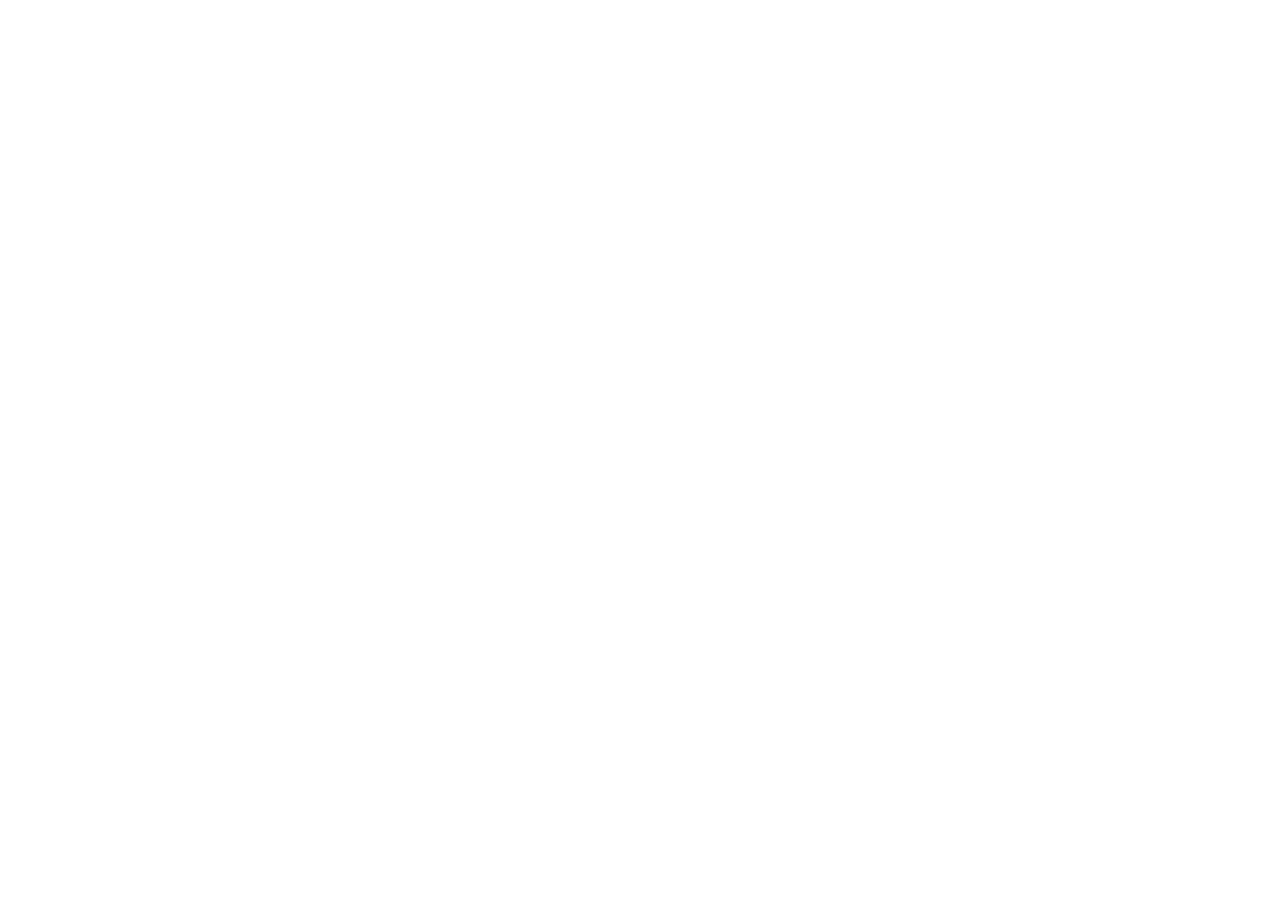
==== Portfolio/index.html @ 4c007de1 "Create Portfolio" ====
<!DOCTYPE html>
<html lang="en">
<head>
    <meta charset="UTF-8">
    <meta http-equiv="X-UA-Compatible" content="IE=edge">
    <meta name="viewport" content="width=device-width, initial-scale=1.0">
    <title>Document</title>
</head>
<body>
    
</body>
</html>
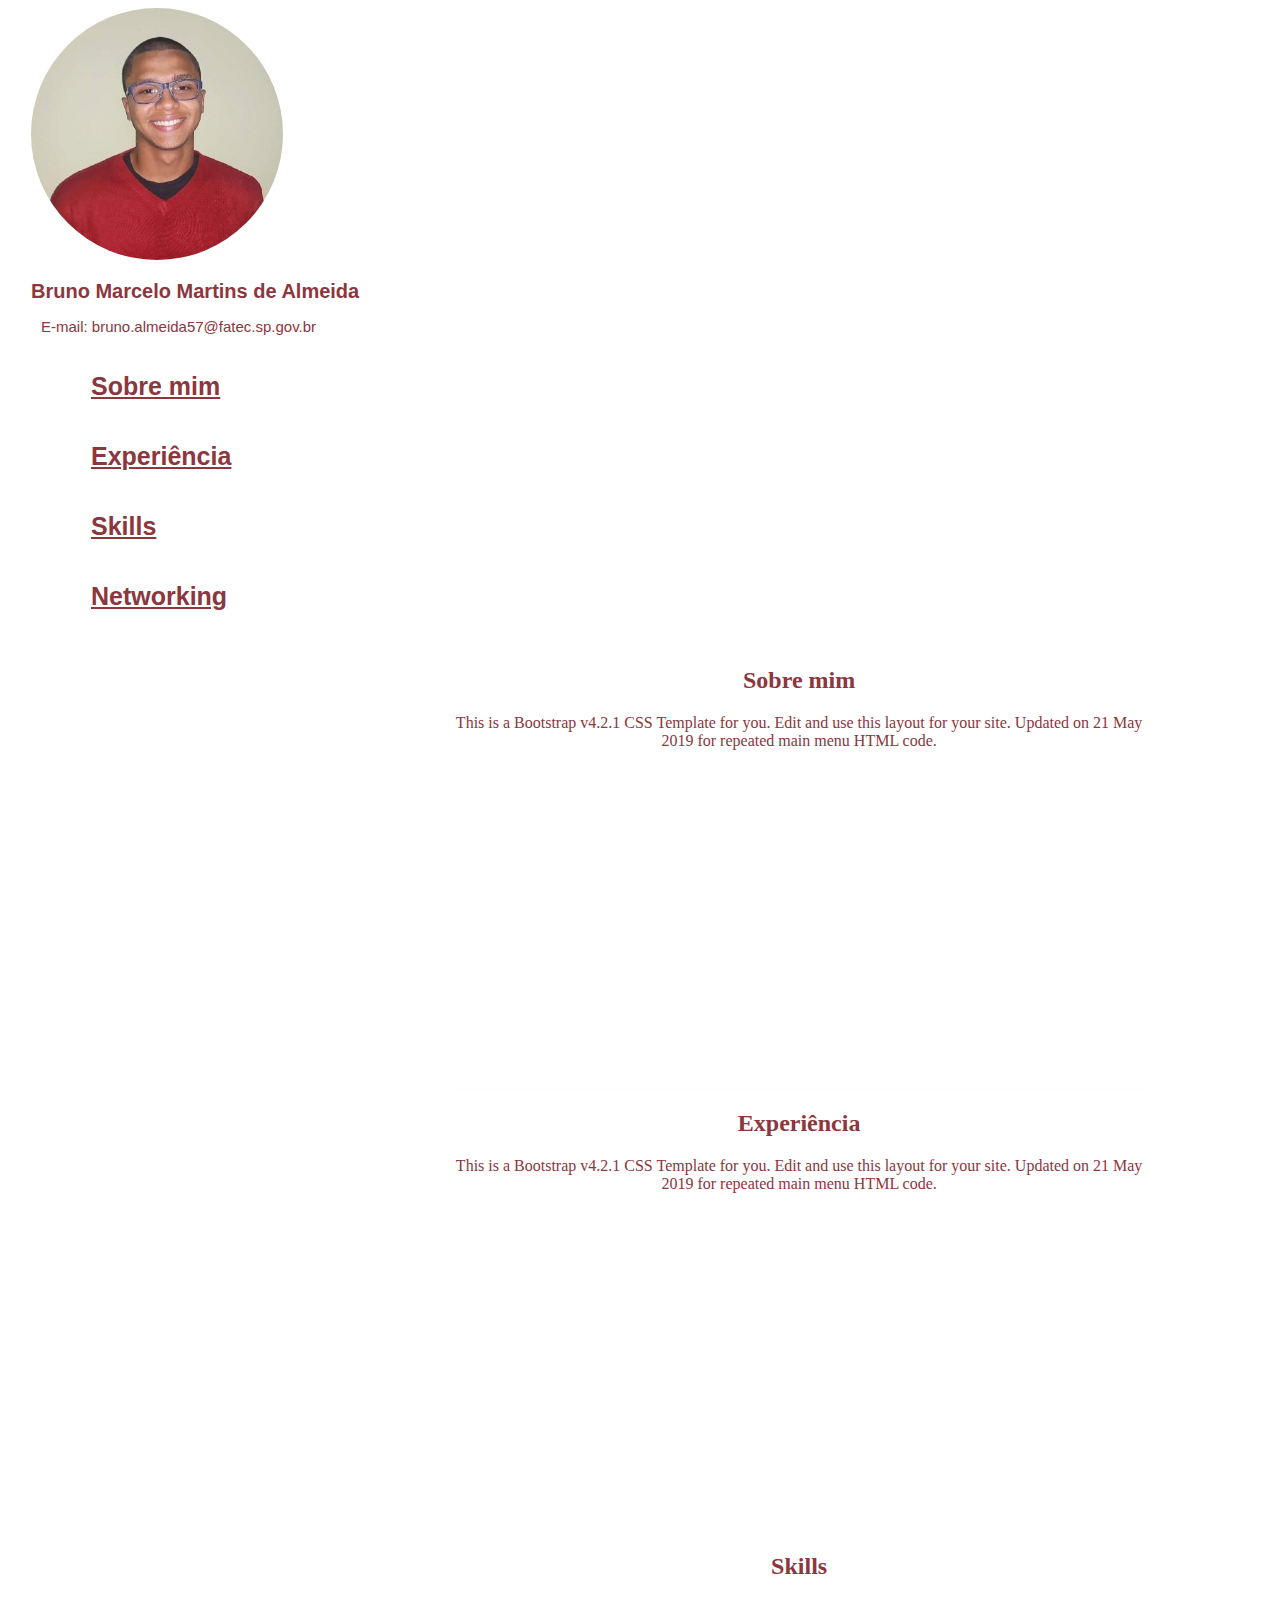
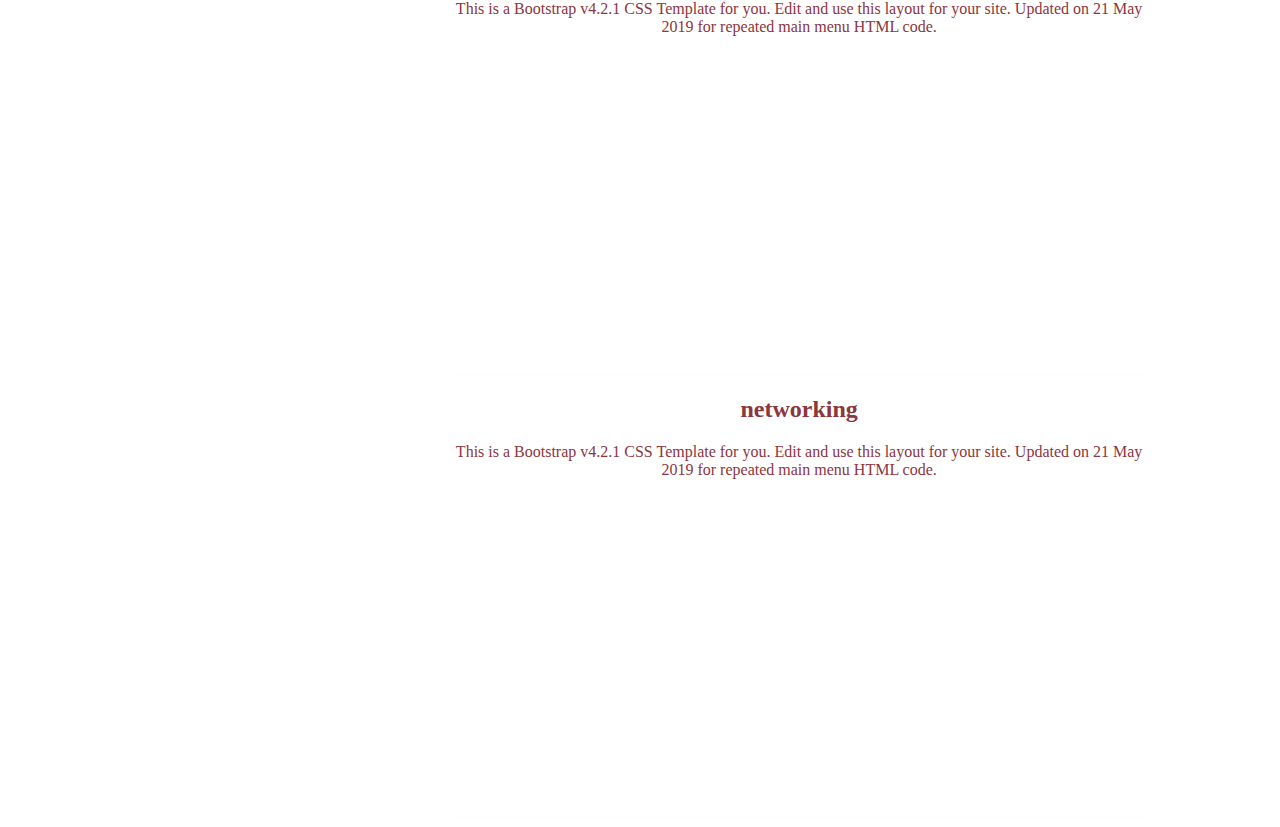
==== commit 5f836f1d: "Definição da estrutura" ====
--- a/Portfolio/index.html
+++ b/Portfolio/index.html
@@ -1,12 +1,63 @@
 <!DOCTYPE html>
 <html lang="en">
+
 <head>
     <meta charset="UTF-8">
     <meta http-equiv="X-UA-Compatible" content="IE=edge">
     <meta name="viewport" content="width=device-width, initial-scale=1.0">
     <title>Document</title>
+    <link rel="stylesheet" href="css/styles.css">
+    <script src="js/script.js"></script>
 </head>
+
 <body>
-    
+    <div id="root" class="raiz">
+        <div id="menu" class="menu_lateral">
+            <img src="images/profile_img.jfif">
+            <label class="label_nome">
+                Bruno Marcelo Martins de Almeida
+            </label>
+            <label class="label_details">
+                E-mail: bruno.almeida57@fatec.sp.gov.br
+            </label>
+            <nav class="main-nav" role="navigation">
+                <ul>
+                    <li><a href="#sobremim">Sobre mim</a></li>
+                    <li><a href="#experiencia">Experiência</a></li>
+                    <li><a href="#skills">Skills</a></li>
+                    <li><a href="#networking">Networking</a></li>
+                </ul>
+            </nav>
+            <section id="sobremim" class="section" data-section="section1">
+                <h2>Sobre mim</h2>
+                <div class="line-dec"></div>
+                <p>This is a Bootstrap v4.2.1 CSS Template for you. Edit and use
+                    this layout for your site. Updated on 21 May 2019 for repeated main menu HTML code.</p>
+
+            </section>
+            <section id="experiencia" class="section" data-section="section2">
+                <h2>Experiência</h2>
+                <div class="line-dec"></div>
+                <p>This is a Bootstrap v4.2.1 CSS Template for you. Edit and use
+                    this layout for your site. Updated on 21 May 2019 for repeated main menu HTML code.</p>
+
+            </section>
+            <section id="skills" class="section" data-section="section3">
+                <h2>Skills</h2>
+                <div class="line-dec"></div>
+                <p>This is a Bootstrap v4.2.1 CSS Template for you. Edit and use
+                    this layout for your site. Updated on 21 May 2019 for repeated main menu HTML code.</p>
+
+            </section>
+            <section id="networking" class="section" data-section="section4">
+                <h2>networking</h2>
+                <div class="line-dec"></div>
+                <p>This is a Bootstrap v4.2.1 CSS Template for you. Edit and use
+                    this layout for your site. Updated on 21 May 2019 for repeated main menu HTML code.</p>
+
+            </section>
+        </div>
+    </div>
 </body>
+
 </html>--- a/Portfolio/css/styles.css
+++ b/Portfolio/css/styles.css
@@ -0,0 +1,89 @@
+img{
+    display: block;
+    border-radius: 50%;
+    width: 20%;
+    margin-left: 20px;
+    margin-bottom: 20px;
+}
+
+.label_nome{
+    font-family: Arial, Helvetica, sans-serif;
+    color: #8c363e;
+    font-size: 20px;
+    font-weight: bold;
+    margin-left: 20px;
+    width: 30%;
+    display:flex;
+}
+.label_details{
+    font-family: Arial, Helvetica, sans-serif;
+    color: #8c363e;
+    font-size: 15px;
+    font-weight: normal;
+    margin-left: 30px;  
+    margin-top: 15px    ;
+    width: 30%;
+    display:flex;
+}
+.main-nav {
+    margin-left: 40px ;
+    margin-top: 15px;
+}
+
+.main-nav li a {
+    height: 70px;
+    line-height: 70px;
+    display: inline-block;
+    font-family: Arial, Helvetica, sans-serif;
+    font-size: 25px;
+    font-weight: 700;
+    color: #8c363e;
+    width: 25%;
+    transition: all 0.5s;
+}
+
+.main-nav ul{
+    list-style-type: none;
+}
+.menu_lateral{
+    
+    margin-left: 3px;
+}
+
+body{
+    background-color: rgb(255, 255, 255);
+}
+.raiz {
+    background-color: rgb(255, 255, 255);
+}
+
+.section {
+    color: #8c363e;
+    width: 55%;
+    right: 10%;
+    left: 35%;
+    position: relative;
+    min-height: 40vh;
+    padding-bottom: 80px;
+    border-bottom: 3px solid rgba(250, 250, 250, 0.25);
+    display: inline-block;
+    text-align: center;
+}
+
+.section-heading {
+    text-align: float;
+    padding: 40px 40px;
+}
+
+.section-heading h2 {
+    font-size: 32px;
+    font-weight: 700;
+    color: #8c363e;
+}
+
+.section-heading .line-dec {
+    width: 60px;
+    height: 3px;
+    background-color: #a43f49;
+    margin: 10px auto;
+}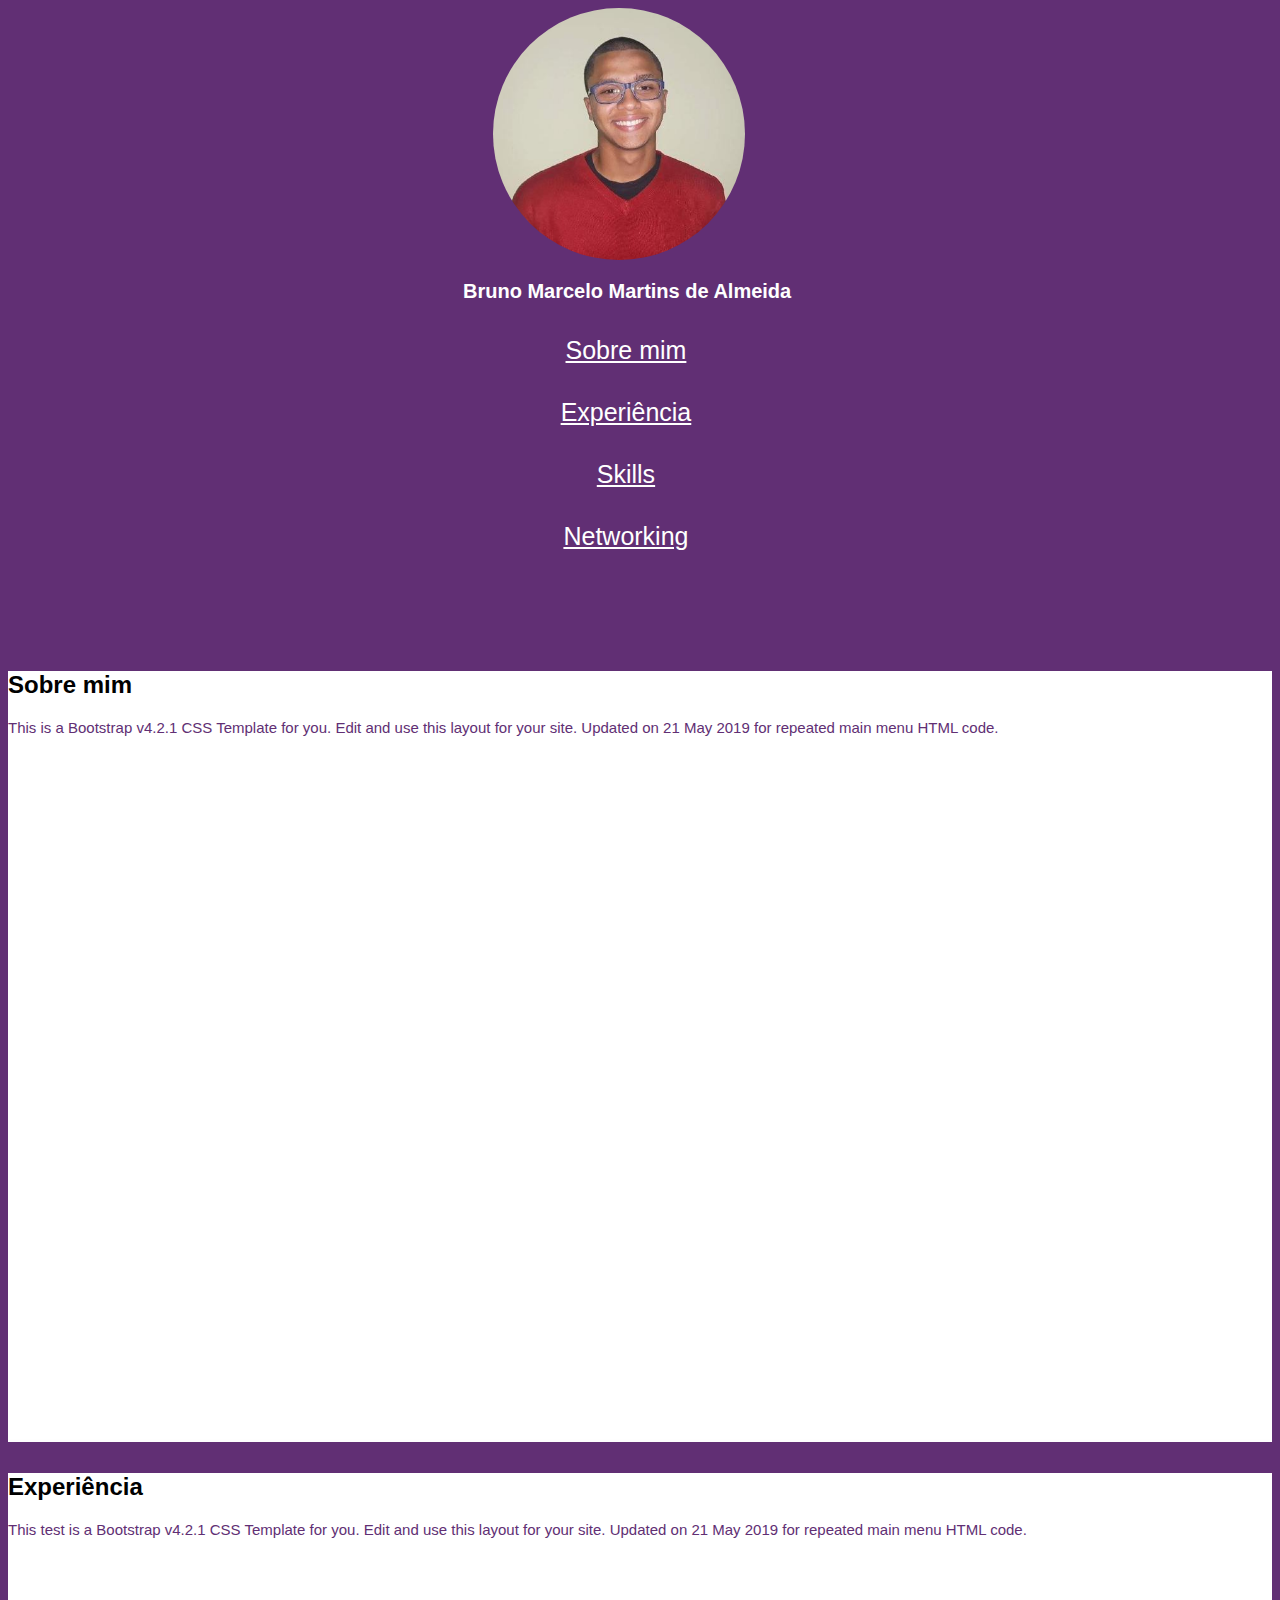
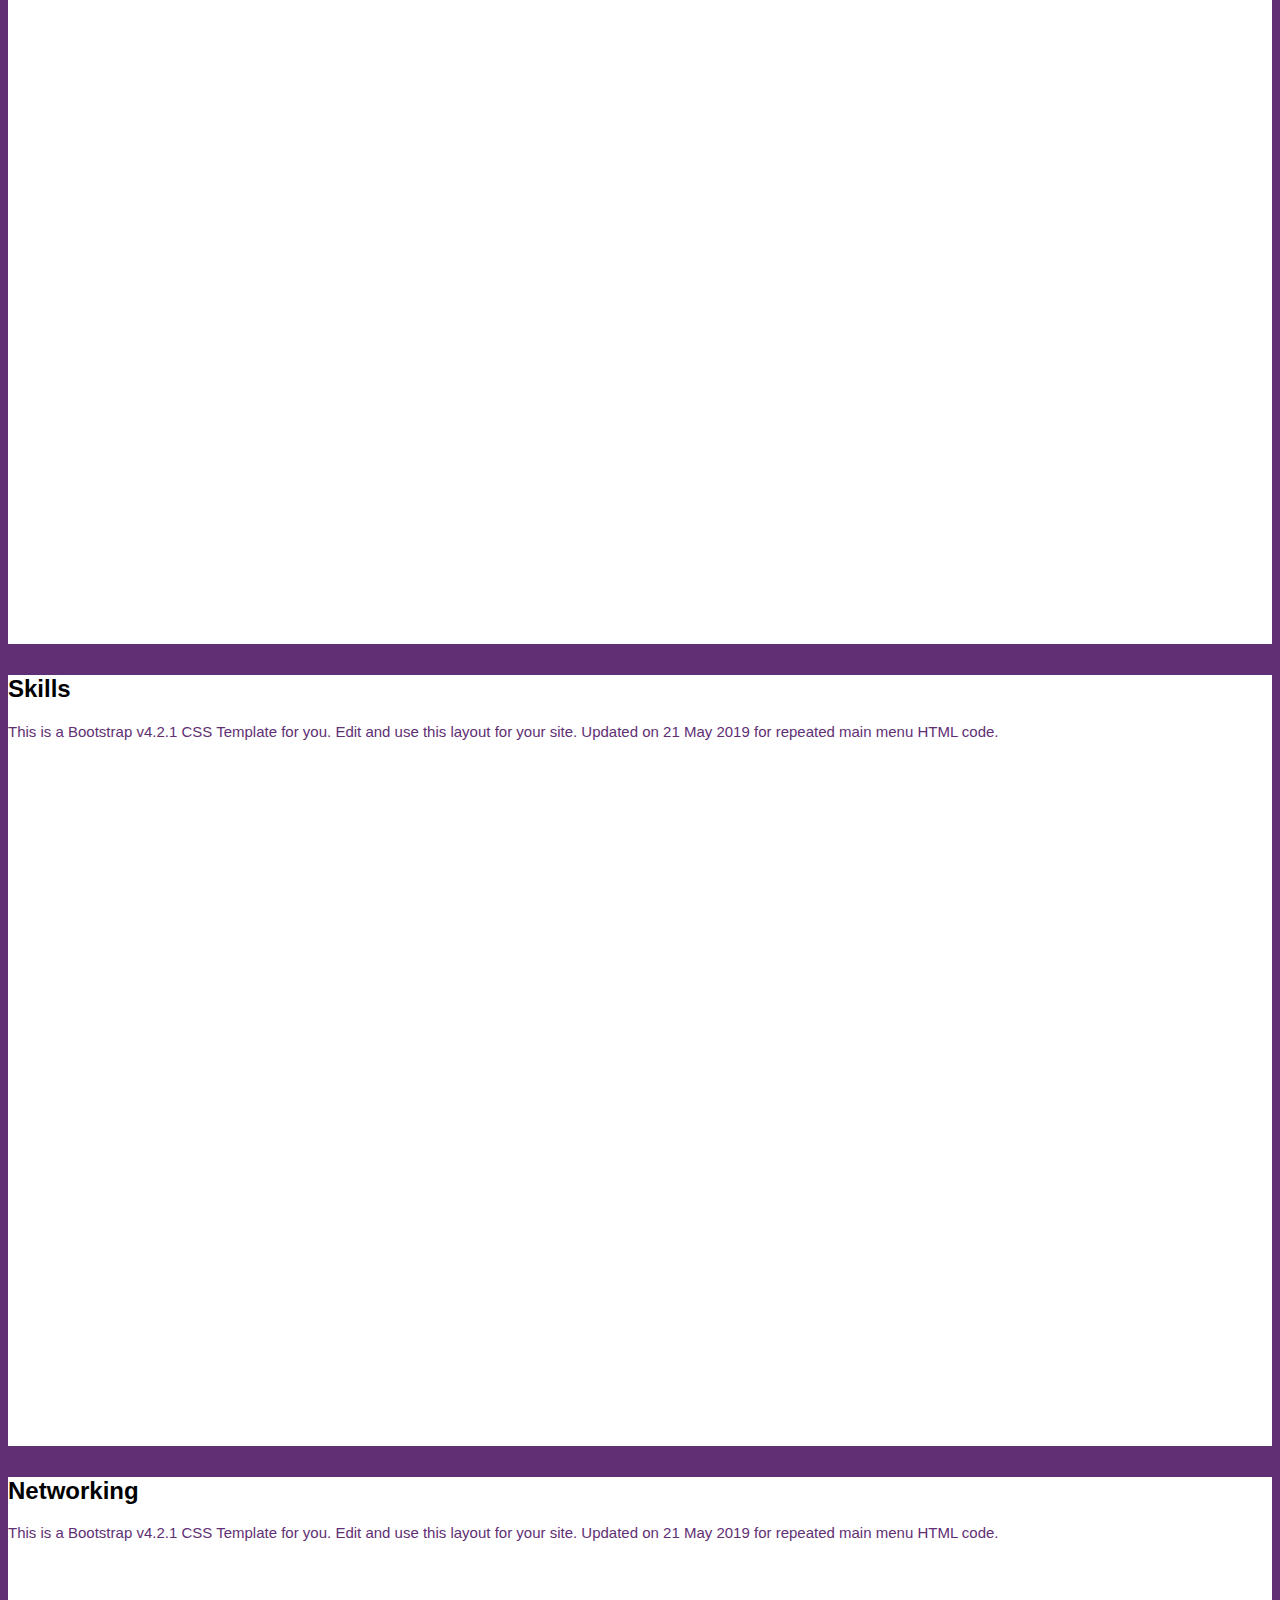
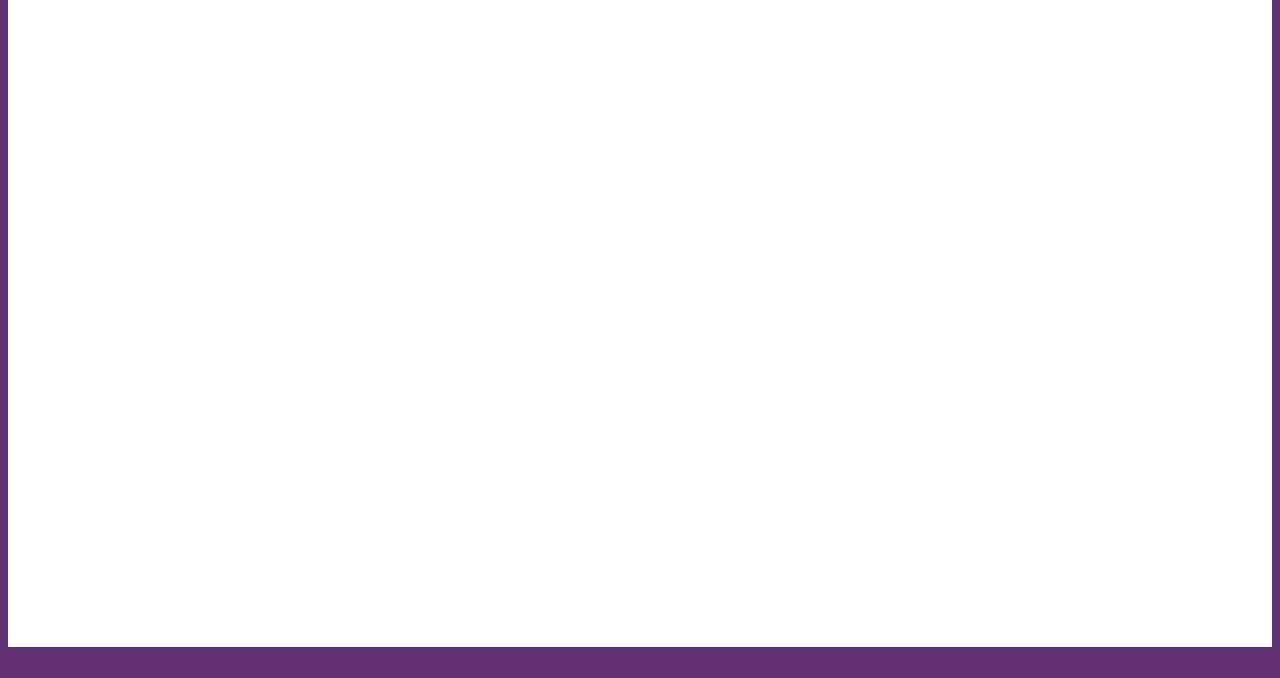
==== commit e8b205e8: "Definição do background e disposição das divs" ====
--- a/Portfolio/index.html
+++ b/Portfolio/index.html
@@ -17,46 +17,33 @@
             <label class="label_nome">
                 Bruno Marcelo Martins de Almeida
             </label>
-            <label class="label_details">
-                E-mail: bruno.almeida57@fatec.sp.gov.br
-            </label>
-            <nav class="main-nav" role="navigation">
-                <ul>
-                    <li><a href="#sobremim">Sobre mim</a></li>
-                    <li><a href="#experiencia">Experiência</a></li>
-                    <li><a href="#skills">Skills</a></li>
-                    <li><a href="#networking">Networking</a></li>
-                </ul>
-            </nav>
-            <section id="sobremim" class="section" data-section="section1">
-                <h2>Sobre mim</h2>
-                <div class="line-dec"></div>
-                <p>This is a Bootstrap v4.2.1 CSS Template for you. Edit and use
-                    this layout for your site. Updated on 21 May 2019 for repeated main menu HTML code.</p>
+            <a class="choices" href="#sobremim">Sobre mim</a><br>
+            <a class="choices" href="#experiencia">Experiência</a><br>
+            <a class="choices" href="#skills">Skills</a><br>
+            <a class="choices" href="#networking">Networking<br></a>
+        </div>
 
-            </section>
-            <section id="experiencia" class="section" data-section="section2">
-                <h2>Experiência</h2>
-                <div class="line-dec"></div>
-                <p>This is a Bootstrap v4.2.1 CSS Template for you. Edit and use
-                    this layout for your site. Updated on 21 May 2019 for repeated main menu HTML code.</p>
+        <div id="sobremim" class="divmain">
+            <h2 class="title">Sobre mim</h2>
+            <p class="details">This is a Bootstrap v4.2.1 CSS Template for you. Edit and use this layout for your site. Updated on 21 May 2019 for repeated main menu HTML code.</p>
+        </div>
+        <div id="experiencia" class="divmain">
+            <h2 class="title">Experiência</h2>
+            <p class="details">This test is a Bootstrap v4.2.1 CSS Template for you. Edit and use this layout for your site. Updated on 21 May 2019 for repeated main menu HTML code.</p>
 
-            </section>
-            <section id="skills" class="section" data-section="section3">
-                <h2>Skills</h2>
-                <div class="line-dec"></div>
-                <p>This is a Bootstrap v4.2.1 CSS Template for you. Edit and use
-                    this layout for your site. Updated on 21 May 2019 for repeated main menu HTML code.</p>
+        </div>
+        <div id="skills" class="divmain">
+            <h2 class="title">Skills</h2>
+            <p class="details">This is a Bootstrap v4.2.1 CSS Template for you. Edit and use this layout for your site. Updated on 21 May 2019 for repeated main menu HTML code.</p>
 
-            </section>
-            <section id="networking" class="section" data-section="section4">
-                <h2>networking</h2>
-                <div class="line-dec"></div>
-                <p>This is a Bootstrap v4.2.1 CSS Template for you. Edit and use
-                    this layout for your site. Updated on 21 May 2019 for repeated main menu HTML code.</p>
+        </div>
+        <div id="networking" class="divmain">
+            <h2 class="title">Networking</h2>
+            <p class="details">This is a Bootstrap v4.2.1 CSS Template for you. Edit and use this layout for your site. Updated on 21 May 2019 for repeated main menu HTML code.
+            </p>
 
-            </section>
         </div>
+        <div style="clear:both;"></div>
     </div>
 </body>
 
--- a/Portfolio/css/styles.css
+++ b/Portfolio/css/styles.css
@@ -1,89 +1,84 @@
-img{
-    display: block;
-    border-radius: 50%;
-    width: 20%;
-    margin-left: 20px;
-    margin-bottom: 20px;
-}
-
-.label_nome{
-    font-family: Arial, Helvetica, sans-serif;
-    color: #8c363e;
-    font-size: 20px;
-    font-weight: bold;
-    margin-left: 20px;
-    width: 30%;
-    display:flex;
-}
-.label_details{
-    font-family: Arial, Helvetica, sans-serif;
-    color: #8c363e;
-    font-size: 15px;
-    font-weight: normal;
-    margin-left: 30px;  
-    margin-top: 15px    ;
-    width: 30%;
-    display:flex;
-}
-.main-nav {
-    margin-left: 40px ;
-    margin-top: 15px;
-}
-
-.main-nav li a {
-    height: 70px;
-    line-height: 70px;
-    display: inline-block;
-    font-family: Arial, Helvetica, sans-serif;
-    font-size: 25px;
-    font-weight: 700;
-    color: #8c363e;
-    width: 25%;
-    transition: all 0.5s;
-}
-
-.main-nav ul{
-    list-style-type: none;
-}
-.menu_lateral{
+    img {
+        display: block;
+        border-radius: 50%;
+        width: 20%;
+        margin-left: 480px;
+        margin-bottom: 20px;
+    }
     
-    margin-left: 3px;
-}
-
-body{
-    background-color: rgb(255, 255, 255);
-}
-.raiz {
-    background-color: rgb(255, 255, 255);
-}
-
-.section {
-    color: #8c363e;
-    width: 55%;
-    right: 10%;
-    left: 35%;
-    position: relative;
-    min-height: 40vh;
-    padding-bottom: 80px;
-    border-bottom: 3px solid rgba(250, 250, 250, 0.25);
-    display: inline-block;
-    text-align: center;
-}
-
-.section-heading {
-    text-align: float;
-    padding: 40px 40px;
-}
-
-.section-heading h2 {
-    font-size: 32px;
-    font-weight: 700;
-    color: #8c363e;
-}
-
-.section-heading .line-dec {
-    width: 60px;
-    height: 3px;
-    background-color: #a43f49;
-    margin: 10px auto;
-}+    .label_nome {
+        font-family: Arial, Helvetica, sans-serif;
+        color: white;
+        font-size: 20px;
+        font-weight: bold;
+        margin-left: 450px;
+        width: 30%;
+        display: flex;
+    }
+    
+    .main-nav {
+        margin-left: 40px;
+        margin-top: 15px;
+    }
+    
+    .main-nav li a {
+        height: 70px;
+        line-height: 70px;
+        display: inline-block;
+        font-family: Arial, Helvetica, sans-serif;
+        font-size: 25px;
+        font-weight: 700;
+        color: white;
+        width: 25%;
+        transition: all 0.5s;
+    }
+    
+    .main-nav ul {
+        list-style-type: none;
+    }
+    
+    .menu_lateral {
+        margin-left: 5px;
+        margin-bottom: 120px;
+    }
+    
+    body {
+        background-color: #612F74;
+    }
+    
+    .raiz {
+        background-color: #612F74;
+    }
+    
+    .choices {
+        color: white;
+        width: 30%;
+        right: 10%;
+        margin-left: 550px;
+        position: relative;
+        font-size: 25px;
+        display: inline-block;
+        font-family: Arial, Helvetica, sans-serif;
+        margin-top: 33px;
+        text-align: center;
+    }
+    
+    .details {
+        font-family: Arial, Helvetica, sans-serif;
+        color: #612F74;
+        font-size: 15px;
+        font-weight: normal;
+        border-bottom: 3px solid rgba(250, 250, 250, 0.25);
+        min-height: 80vh;
+    }
+    
+    .title {
+        font-family: Arial, Helvetica, sans-serif;
+        color: black;
+        font-weight: bold;
+    }
+    
+    .divmain {
+        background-color: white;
+        margin-bottom: 31px;
+    }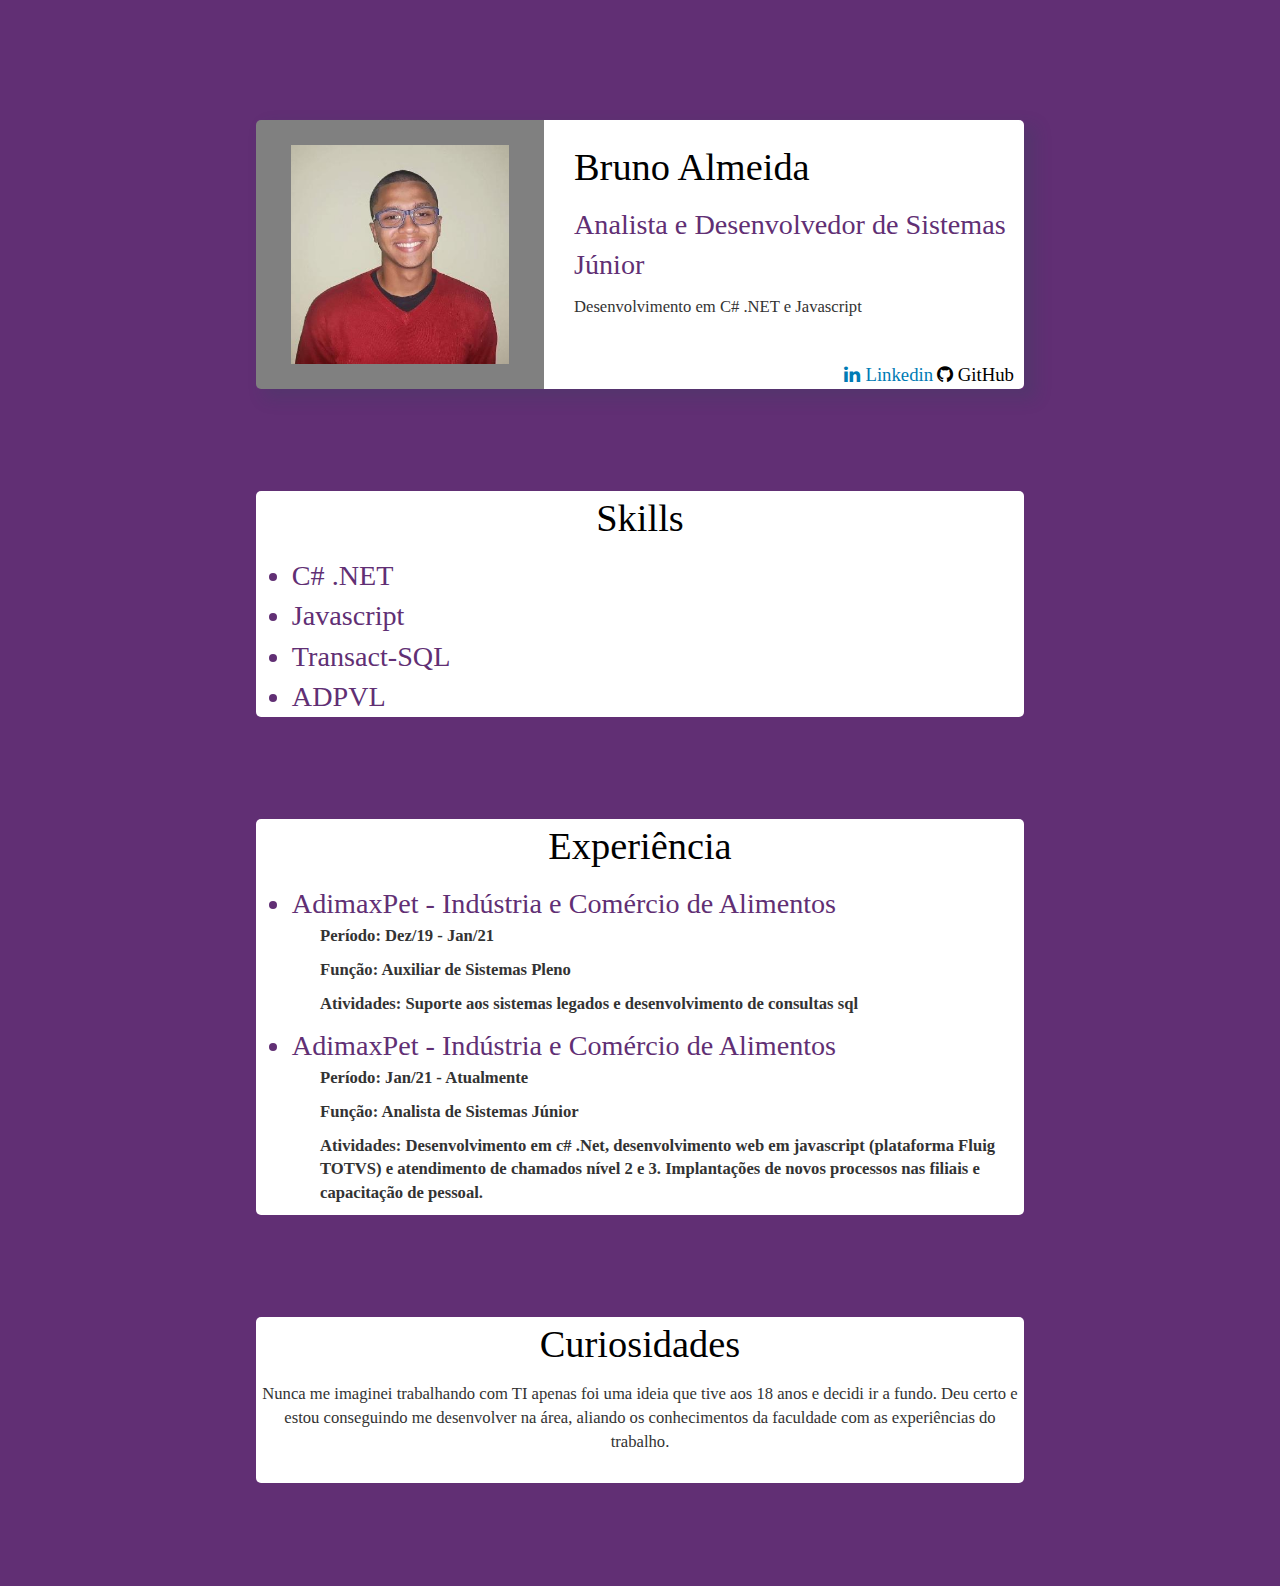
==== commit 7870d3e4: "Outro layout para o portfolio, utilizando classes para padronizar o projeto. FInalizado." ====
--- a/Portfolio/index.html
+++ b/Portfolio/index.html
@@ -3,48 +3,97 @@
 
 <head>
     <meta charset="UTF-8">
-    <meta http-equiv="X-UA-Compatible" content="IE=edge">
-    <meta name="viewport" content="width=device-width, initial-scale=1.0">
-    <title>Document</title>
-    <link rel="stylesheet" href="css/styles.css">
-    <script src="js/script.js"></script>
+
+    <meta name="viewport" content="width=device-width, initial-scale=1">
+    <link rel="stylesheet" href="https://maxcdn.bootstrapcdn.com/bootstrap/3.4.0/css/bootstrap.min.css">
+    <script src="https://ajax.googleapis.com/ajax/libs/jquery/3.4.1/jquery.min.js"></script>
+    <script src="https://maxcdn.bootstrapcdn.com/bootstrap/3.4.0/js/bootstrap.min.js"></script>
+    <link rel="stylesheet" href="https://cdnjs.cloudflare.com/ajax/libs/font-awesome/4.7.0/css/font-awesome.min.css">
+    <link rel="stylesheet" type="text/css" href="./css/styles.css" />
+    <link rel="shortcut icon " href="images/eu.jfif">
+    <title>Bruno Almeida</title>
+
 </head>
 
-<body>
-    <div id="root" class="raiz">
-        <div id="menu" class="menu_lateral">
-            <img src="images/profile_img.jfif">
-            <label class="label_nome">
-                Bruno Marcelo Martins de Almeida
-            </label>
-            <a class="choices" href="#sobremim">Sobre mim</a><br>
-            <a class="choices" href="#experiencia">Experiência</a><br>
-            <a class="choices" href="#skills">Skills</a><br>
-            <a class="choices" href="#networking">Networking<br></a>
+<body class="body">
+    <div id="container">
+        <div id="containerAvatar">
+            <img id="avatar" alt="Lucas Araújo" src="images/eu.jfif">
         </div>
 
-        <div id="sobremim" class="divmain">
-            <h2 class="title">Sobre mim</h2>
-            <p class="details">This is a Bootstrap v4.2.1 CSS Template for you. Edit and use this layout for your site. Updated on 21 May 2019 for repeated main menu HTML code.</p>
+        <div id="containerInfo">
+            <div id="containerIntro">
+                <p id="myName">Bruno Almeida</p>
+                <p class="description">Analista e Desenvolvedor de Sistemas Júnior</p>
+                <p id="phrase">Desenvolvimento em C# .NET e Javascript</p>
+            </div>
+
+            <div id="containerSocial">
+                <a id="linkedinIcon" href="https://www.linkedin.com/in/brunomarcelo99/"><i
+                        class="fa fa-linkedin fa-lg"> Linkedin</i></a>
+                <a id="githubIcon" href="https://github.com/brunommalmeida"><i
+                        class="fa fa-github fa-lg">
+                        GitHub</i></a>
+            </div>
         </div>
-        <div id="experiencia" class="divmain">
-            <h2 class="title">Experiência</h2>
-            <p class="details">This test is a Bootstrap v4.2.1 CSS Template for you. Edit and use this layout for your site. Updated on 21 May 2019 for repeated main menu HTML code.</p>
+    </div>
+    <div id="containerSkills">
+        <div id="skillsinfo">
+            <p id="skillsTitle">Skills</p>
+            <li class="lis">
+                C# .NET
+            </li>
+            <li class="lis">
+                Javascript
+            </li>
+            <li class="lis">
+                Transact-SQL
+            </li>
+            <li class="lis">
+                ADPVL
+            </li>
+        </div>
+    </div>
+    <div id="containerExperiencia">
+        <div id="xpinfo">
+            <p id="xpTitle">Experiência</p>
+            <li class="lis">
+                AdimaxPet - Indústria e Comércio de Alimentos
+            </li>
+            <p class="periodo">
+                Período: Dez/19 - Jan/21
+            </p>
+            <p class="periodo">
+                Função: Auxiliar de Sistemas Pleno
+            </p>
+            <p class="periodo">
+                Atividades: Suporte aos sistemas legados e desenvolvimento de consultas sql
+            </p>
+            <li class="lis">
+                AdimaxPet - Indústria e Comércio de Alimentos
+            </li>
+            <p class="periodo">
+                Período: Jan/21 - Atualmente
+            </p>
+            <p class="periodo">
+                Função: Analista de Sistemas Júnior
+            </p>
+            <p class="periodo">
+                Atividades: Desenvolvimento em c# .Net, desenvolvimento web em javascript (plataforma Fluig TOTVS) e atendimento de chamados nível 2 e 3. Implantações de novos processos nas filiais e capacitação de pessoal.
+            </p>
+        </div>
+    </div>
+    <div id="containerExperiencia">
+        <div id="xpinfo">
+            <p id="xpTitle">Curiosidades</p>
+            <p id="curious">
+                Nunca me imaginei trabalhando com TI apenas foi uma ideia que tive aos 18 anos e decidi ir a fundo. Deu certo e estou conseguindo me desenvolver na área, aliando os conhecimentos da faculdade com as experiências do trabalho.     
+            </p><br>
+            
+        </div>
+    </div>
 
-        </div>
-        <div id="skills" class="divmain">
-            <h2 class="title">Skills</h2>
-            <p class="details">This is a Bootstrap v4.2.1 CSS Template for you. Edit and use this layout for your site. Updated on 21 May 2019 for repeated main menu HTML code.</p>
 
-        </div>
-        <div id="networking" class="divmain">
-            <h2 class="title">Networking</h2>
-            <p class="details">This is a Bootstrap v4.2.1 CSS Template for you. Edit and use this layout for your site. Updated on 21 May 2019 for repeated main menu HTML code.
-            </p>
-
-        </div>
-        <div style="clear:both;"></div>
-    </div>
 </body>
 
 </html>--- a/Portfolio/css/styles.css
+++ b/Portfolio/css/styles.css
@@ -1,84 +1,320 @@
-    img {
+*{
+    margin: 0;
+    padding: 0;
+    border: 0;
+    font-family: Montserrat;
+  }
+.fonteMenu
+{
+    color: white;
+    font-weight: bolder;
+    font-size: 3vw;
+    margin-left: 2.5vw;
+    
+}
+.corVerde
+{
+    color: #5aad99
+}
+
+.body
+{
+    background-color: #612F74;
+    margin: 120px 0 0 0;
+}
+
+#container 
+{
+    width: 60%;
+    display: flex;  
+    margin: auto auto;    
+    box-shadow: 10px 8px 15px 2px rgba(37, 74, 85, 0.2); 
+    margin-bottom: 8vw;       
+}
+#containerSkills
+{
+    width: 60%;
+    display: flex;  
+    margin: auto auto;    
+    margin-bottom: 4vw;    
+    background-color: white;   
+    border-top-left-radius: 5px;
+    border-bottom-left-radius: 5px;
+    border-top-right-radius: 5px;
+    border-bottom-right-radius: 5px;
+    margin-bottom: 8vw;
+}
+
+#containerExperiencia
+{
+    width: 60%;
+    display: flex;  
+    margin: auto auto;    
+    margin-bottom: 4vw;    
+    background-color: white;   
+    border-top-left-radius: 5px;
+    border-bottom-left-radius: 5px;
+    border-top-right-radius: 5px;
+    border-bottom-right-radius: 5px;
+    margin-bottom: 8vw;
+}
+#skillsinfo
+{
+    width: 100%;
+    text-align: center;
+}
+
+#xpinfo
+{
+    width: 100%;
+    text-align: center;
+}
+#containerAvatar 
+{
+    width: 60%;
+    background-color: gray;  
+    border-top-left-radius: 5px;
+    border-bottom-left-radius: 5px;        
+    text-align: center;
+}
+    
+
+#avatar
+{    
+    width: 76%;    
+    object-fit: scale-down;        
+    margin: 25px 8px;    
+}
+
+#containerInfo 
+{    
+    width: 100%;    
+    background-color: white;  
+    border-top-right-radius: 5px;
+    border-bottom-right-radius: 5px;    
+    
+}
+
+#menu
+{
+    width: 100%;    
+    text-align: center;
+    margin-bottom: 3.2vw;
+}
+#containerIntro
+{
+    margin: 20px 0px 0px 30px;
+}
+#skillsInfo
+{
+    margin: 20px 0px 0px 30px;
+}
+#xpInfo
+{
+    margin: 20px 0px 0px 30px;
+}
+#myName
+{
+    font-size: 3vw;
+    color:black;
+    
+}
+#skillsTitle
+{
+    font-size: 3vw;
+    color:black;
+    text-align: center;
+}
+
+#xpTitle
+{
+    font-size: 3vw;
+    color:black;
+    text-align: center;
+}
+
+.lis{
+    font-size: 2.2vw;   
+    color: #612F74;
+    text-align: left;
+    margin-left: 2.8vw;
+}
+.description
+{
+    font-size: 2.2vw;   
+    color: #612F74;
+}
+
+#phrase
+{
+    font-size: 1.3vw;
+}
+#curious
+{
+    font-size: 1.3vw;
+}
+
+
+.periodo
+{
+    font-size: 1.3vw;
+    text-align: left;
+    margin-left: 5vw;
+    font-weight: bolder;
+
+}
+
+
+#containerSocial
+{   
+    margin-right: 10px;
+    margin-top: 45px;
+    text-align: end;
+}
+
+#linkedinIcon
+{
+    font-size: 1.1vw;
+    color: #007bb5;
+}
+
+#githubIcon
+{
+    font-size: 1.1vw;    
+    color: black;
+}
+
+
+@media only screen and (max-width: 768px) 
+{ 
+    *{
+        margin:3vw  0 3vw 0;
+        padding: 3vw 0 3vw 0;
+    }
+    
+    #container
+    {
+        width: 90%;
         display: block;
-        border-radius: 50%;
-        width: 20%;
-        margin-left: 480px;
-        margin-bottom: 20px;
-    }
-    
-    .label_nome {
-        font-family: Arial, Helvetica, sans-serif;
-        color: white;
-        font-size: 20px;
-        font-weight: bold;
-        margin-left: 450px;
-        width: 30%;
-        display: flex;
-    }
-    
-    .main-nav {
-        margin-left: 40px;
-        margin-top: 15px;
-    }
-    
-    .main-nav li a {
-        height: 70px;
-        line-height: 70px;
+        text-align: center;
+        border-bottom-right-radius: 0px;
+        border-bottom-left-radius: 0px;  
+        border-top-right-radius: 5px;
+        border-top-left-radius: 5px;  
+        margin: auto auto;        
+    }
+    #containerSkills
+    {
+        width: 90%;
+        display: block;
+        text-align: center;
+        background-color: white;
+        border-bottom-right-radius: 0px;
+        border-bottom-left-radius: 0px;  
+        border-top-right-radius: 5px;
+        border-top-left-radius: 5px;  
+        margin: auto auto;        
+    }
+
+    #containerExperiencia
+    {
+        width: 90%;
+        display: block;
+        text-align: center;
+        background-color: white;
+        border-bottom-right-radius: 0px;
+        border-bottom-left-radius: 0px;  
+        border-top-right-radius: 5px;
+        border-top-left-radius: 5px;  
+        margin: auto auto;        
+    }
+    #containerInfo
+    {
+        border-bottom-right-radius: 5px;
+        border-bottom-left-radius: 5px;  
+        border-top-right-radius: 0px;
+        border-top-left-radius: 0px;  
+        
+    }
+
+    #containerAvatar
+    {
+        border-top-left-radius: 15px;
+        border-top-right-radius: 5px;
+        border-bottom-left-radius: 0px;  
+        border-bottom-right-radius: 0px;         
         display: inline-block;
-        font-family: Arial, Helvetica, sans-serif;
-        font-size: 25px;
-        font-weight: 700;
-        color: white;
-        width: 25%;
-        transition: all 0.5s;
-    }
-    
-    .main-nav ul {
-        list-style-type: none;
-    }
-    
-    .menu_lateral {
+        text-align: center;
+        
+    }
+
+    #avatar
+    {    
+        width: 90%;        
+        
+        
+    }
+
+    #containerIntro
+    {
+        margin: 0 0 0 0;
+        text-align: center;        
+    }
+
+    #skillsinfo
+    {
+        margin: 0 0 0 0;
+        text-align: center;  
+    }
+    #xpinfo
+    {
+        margin: 0 0 0 0;
+        text-align: center;  
+    }
+    #containerSocial
+    {        
+        margin-top: 0;
+        margin-right: 10px;        
+    }
+
+    #myName
+    {
+        font-size: 6.3vw;
+    }
+
+    .description
+    {
+        font-size: 5.6vw;       
+    }
+
+    #phrase
+    {
+        font-size: 4.5vw;
         margin-left: 5px;
-        margin-bottom: 120px;
-    }
-    
-    body {
-        background-color: #612F74;
-    }
-    
-    .raiz {
-        background-color: #612F74;
-    }
-    
-    .choices {
-        color: white;
-        width: 30%;
-        right: 10%;
-        margin-left: 550px;
-        position: relative;
-        font-size: 25px;
-        display: inline-block;
-        font-family: Arial, Helvetica, sans-serif;
-        margin-top: 33px;
-        text-align: center;
-    }
-    
-    .details {
-        font-family: Arial, Helvetica, sans-serif;
-        color: #612F74;
-        font-size: 15px;
-        font-weight: normal;
-        border-bottom: 3px solid rgba(250, 250, 250, 0.25);
-        min-height: 80vh;
-    }
-    
-    .title {
-        font-family: Arial, Helvetica, sans-serif;
-        color: black;
-        font-weight: bold;
-    }
-    
-    .divmain {
-        background-color: white;
-        margin-bottom: 31px;
-    }+        margin-right: 5px;
+    }
+    #curious
+    {
+        font-size: 4.5vw;
+        margin-left: 5px;
+        margin-right: 5px;
+    }
+    .periodo
+    {
+        font-size: 4.5vw;
+        margin-left: 5px;
+        margin-right: 5px;
+        font-weight: bolder;
+    }
+    #linkedinIcon
+    {
+      font-size: 3.6vw;
+      margin-right: 7px;
+    }
+
+    #githubIcon
+     {
+        font-size: 3.6vw;
+        margin-right: 7px;
+    }
+  }